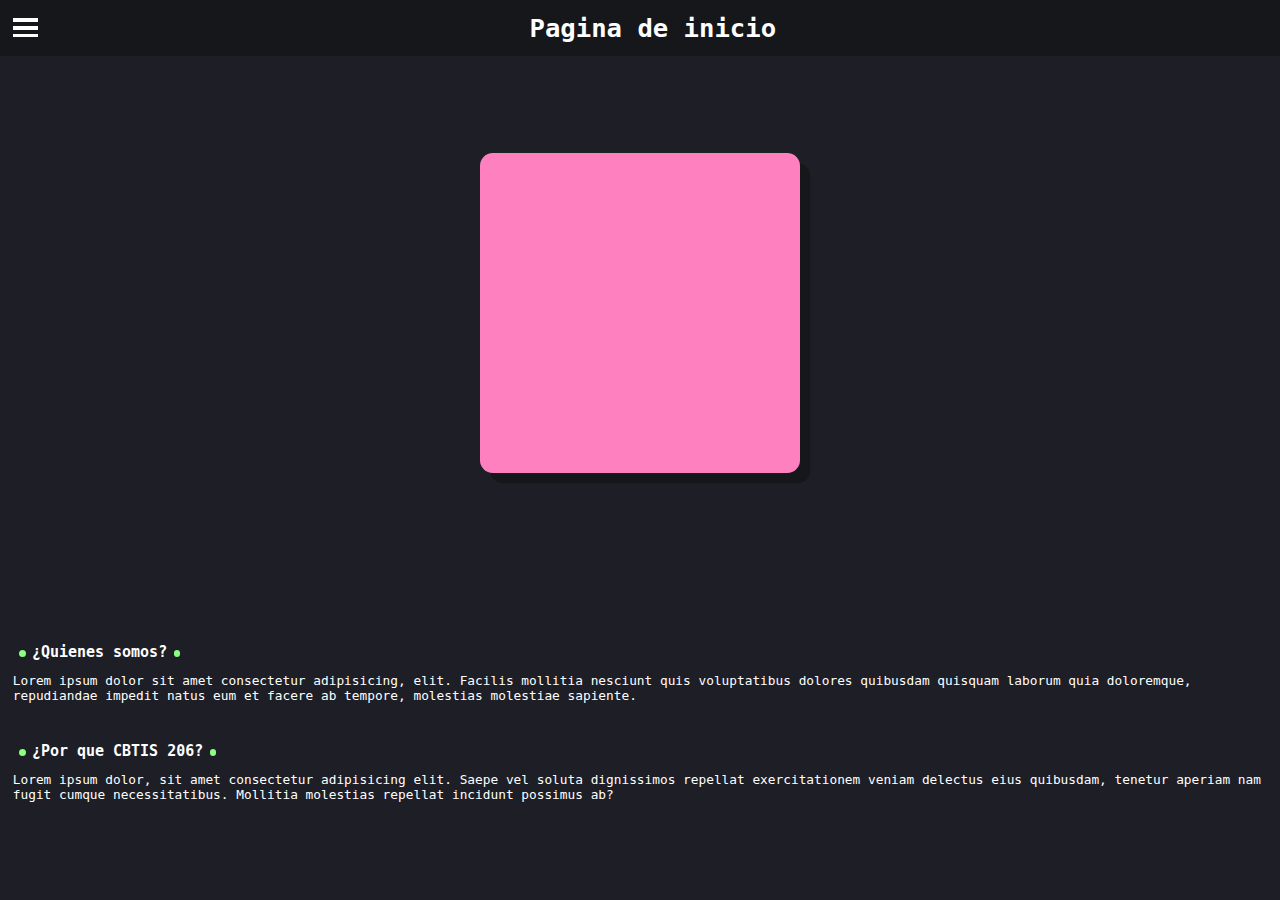
==== templates/index.html @ c420dd77 "Add files via upload" ====
<!DOCTYPE html>
<html lang="es">
	<head>
		<meta charset="UTF-8">
		<meta name="viewport" content="width=device-width, initial-scale=1.0">
		<link type="text/css" rel="stylesheet" href="/static/styles/styles.css">
		<link type="text/css" rel="stylesheet" href="/static/styles/index.css">

		<title>ABSCH - Inicio</title>
	</head>

	<body>
		
		<div id="main-container">
			<nav class="navbar hidden" id="navbar">
				<a href="/">
					<img src="/static/images/logo.png" id="app-logo">
				</a>

				<a href="/">
					<img src="/static/images/home.png" class="navbar-icon">
					<span>Inicio</span>
				</a>

				<a href="/tramites/">
					<img src="/static/images/procedures.png" class="navbar-icon">
					<span>Tramites</span>
				</a>

				<a href="/noticias/">
					<img src="/static/images/news.png" class="navbar-icon">
					<span>Noticias</span>
				</a>

				<a href="/contacto/">
					<img src="/static/images/contact.png" class="navbar-icon">
					<span>Contacto</span>
				</a>
			</nav>

			<main class="main" id="main">
				<header class="page-header">
					<div id="hamburger-menu">
						<span></span>
						<span></span>
						<span></span>
					</div>

					<h1>Pagina de inicio</h1>
				</header>

				<section class="page-content">
					
					<div class="gallery">
						<div class="gallery-image"></div>
					</div>

					<section class="page-info">
						<section>
							<h3>¿Quienes somos?</h3>
							<p>Lorem ipsum dolor sit amet consectetur adipisicing, elit. Facilis mollitia nesciunt quis voluptatibus dolores quibusdam quisquam laborum quia doloremque, repudiandae impedit natus eum et facere ab tempore, molestias molestiae sapiente.</p>
						</section>

						<section>
							<h3>¿Por que CBTIS 206?</h3>
							<p>Lorem ipsum dolor, sit amet consectetur adipisicing elit. Saepe vel soluta dignissimos repellat exercitationem veniam delectus eius quibusdam, tenetur aperiam nam fugit cumque necessitatibus. Mollitia molestias repellat incidunt possimus ab?</p>
						</section>
					</section>


				</section>
			</main>
		</div>

		<script src="/static/scripts/script.js"></script>
	</body>
</html>
---- static/styles/styles.css ----
* {
	margin: 0px;
	padding: 0px;
	box-sizing: border-box;
}

html {
	font-family: Consolas, monospace, sans-serif;
	font-size: 80%;
	color: white;
}

:root {
	--color-green: #8AFF80;
	--color-soft-orange: #FFCA80;
	--color-pink: #FF80BF;
	--color-purple: #9580FF;
	--color-orange: #FF9580;
	--color-yellow: #FFFF80;
	--color-black: #15171B;
	--color-gray: #1D1E26;
}

#main-container {
	display: flex;
	flex-direction: column;

	width: 100vw;
	height: 100vh;

	background-color: var(--color-gray);
}



.navbar {
	display: flex;
	flex-direction: column;
	justify-content: space-around;
	
	position: absolute;

	width: 30%;
	height: 100%;
	z-index: 1;

	background-color: var(--color-black);
}

.navbar > * {
	display: flex;
	flex-direction: column;

	justify-content: center;
	align-items: center;

	gap: 0.5rem;

	color: white;
	text-decoration: none;
}

#app-logo {
	width: 8rem;
}

.navbar-icon {
	width: 3rem;
}

.hidden {
	display: none;
}



.main {
	display: flex;
	flex-direction: column;

	flex-grow: 1;
}

.blur {
	filter: blur(1px);
}


.page-header {
	display: flex;

	align-items: center;

	padding: 1rem;
	text-align: center;

	background-color: var(--color-black);
}

.page-header > * {
	margin-right: auto;
}

#hamburger-menu {
	display: flex;
	flex-direction: column;
	
	gap: 0.3rem;
}

#hamburger-menu > * {
	width: 2rem;
	height: 0.3rem;

	background-color: white;	
}


/*
	max-width: Solo aplica los estilos del limite hacia abajo. Ejemplo:
	@media screen and (max-width:500px) { Solo se activan estos estilos cuando la pantalla mide 500px o menos }


	min-width: Solo aplica los estilos cuando sobrepasa el limite. Ejemplo:
	@media screen and (min-width: 500px) { Solo se aplican estos estilos cuando la pantalla es mas grande que 500px }
*/

/*@media only screen and (min-width) {

}*/
---- static/styles/index.css ----
.page-content {
	display: flex;
	flex-direction: column;

	justify-content: space-around;

	padding: 1rem;
	flex-grow: 1;
}

.gallery-image {
	width: 25rem;
	height: 25rem;
	margin: auto;

	border-radius: 1rem;
	box-shadow: 0.8rem 0.8rem var(--color-black);
	background-color: var(--color-pink);
}

.page-info {
	display: flex;
	flex-direction: column;

	gap: 3rem;
}

.page-info > section > h3 {
	margin-bottom: 1rem;
}

.page-info > section > h3::before, .page-info > section > h3::after {
	content: "";
	display: inline-block;

	width: 0.5rem;
	height: 0.5rem;
	margin: 0px 0.5rem;

	border-radius: 100%;
	background-color: var(--color-green);
}
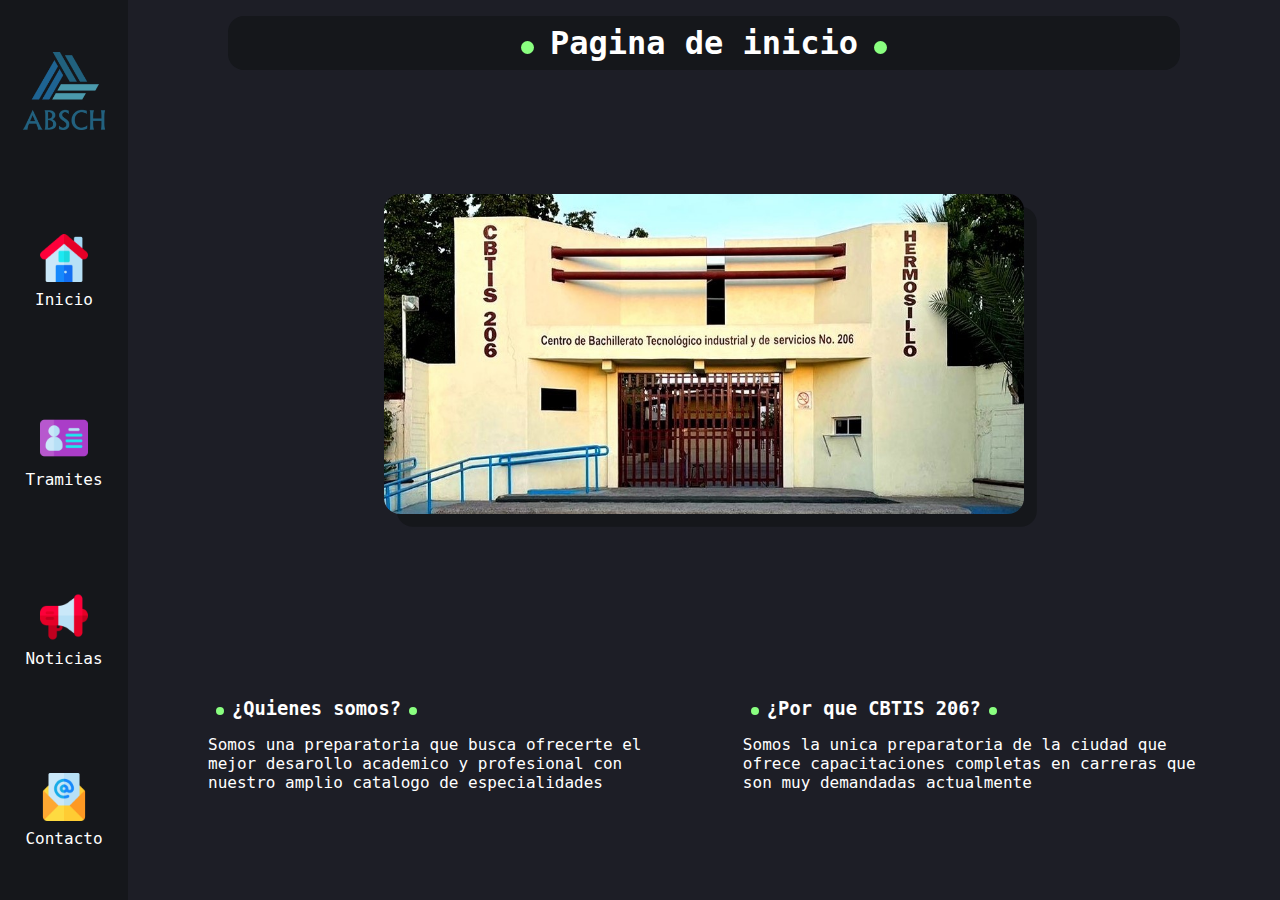
==== commit da36458e: "Add files via upload" ====
--- a/templates/index.html
+++ b/templates/index.html
@@ -52,18 +52,18 @@
 				<section class="page-content">
 					
 					<div class="gallery">
-						<div class="gallery-image"></div>
+						<img src="/static/images/school_image.jpg" class="gallery-image">
 					</div>
 
 					<section class="page-info">
 						<section>
 							<h3>¿Quienes somos?</h3>
-							<p>Lorem ipsum dolor sit amet consectetur adipisicing, elit. Facilis mollitia nesciunt quis voluptatibus dolores quibusdam quisquam laborum quia doloremque, repudiandae impedit natus eum et facere ab tempore, molestias molestiae sapiente.</p>
+							<p>Somos una preparatoria que busca ofrecerte el mejor desarollo academico y profesional con nuestro amplio catalogo de especialidades</p>
 						</section>
 
 						<section>
 							<h3>¿Por que CBTIS 206?</h3>
-							<p>Lorem ipsum dolor, sit amet consectetur adipisicing elit. Saepe vel soluta dignissimos repellat exercitationem veniam delectus eius quibusdam, tenetur aperiam nam fugit cumque necessitatibus. Mollitia molestias repellat incidunt possimus ab?</p>
+							<p>Somos la unica preparatoria de la ciudad que ofrece capacitaciones completas en carreras que son muy demandadas actualmente</p>
 						</section>
 					</section>
 
--- a/static/styles/styles.css
+++ b/static/styles/styles.css
@@ -79,6 +79,7 @@
 	flex-direction: column;
 
 	flex-grow: 1;
+	overflow-y: auto;
 }
 
 .blur {
@@ -125,6 +126,57 @@
 	@media screen and (min-width: 500px) { Solo se aplican estos estilos cuando la pantalla es mas grande que 500px }
 */
 
-/*@media only screen and (min-width) {
 
-}*/+@media screen and (min-width: 500px) {
+	html {
+		font-size: 100%;
+	}
+
+	#main-container {
+		display: flex;
+		flex-direction: row;
+	}
+
+	.main {
+		overflow-y: unset;
+	}
+
+	.navbar {
+		display: flex;
+		position: static;
+
+		width: 8rem;
+		height: 100%;
+
+		background-color: var(--color-black);
+	}
+
+	#hamburger-menu {
+		display: none;
+	}
+
+	.page-header {
+		text-align: center;
+		background-color: inherit;
+	}
+
+	.page-header > h1 {
+		width: 85%;
+		padding: 0.5rem;
+
+		margin: auto;
+
+		border-radius: 1rem;
+		background-color: var(--color-black);
+	}
+
+	.page-header > h1::before, .page-header > h1::after {
+		content:  "";
+		display: inline-block;
+		width: 0.8rem;
+		height: 0.8rem;
+		margin: 0px 1rem;
+		border-radius: 100%;
+		background-color: var(--color-green);
+	}
+}--- a/static/styles/index.css
+++ b/static/styles/index.css
@@ -39,4 +39,27 @@
 
 	border-radius: 100%;
 	background-color: var(--color-green);
+}
+
+
+
+@media screen and (min-width: 500px) {
+	.page-content {
+		overflow-y: auto;
+		padding: 1rem 5rem;
+	}
+
+	.gallery {
+		display: flex;
+		justify-content: center;
+	}
+
+	.gallery-image {
+		width: 40rem;
+		height: 20rem;
+	}
+
+	.page-info {
+		flex-direction: row;
+	}
 }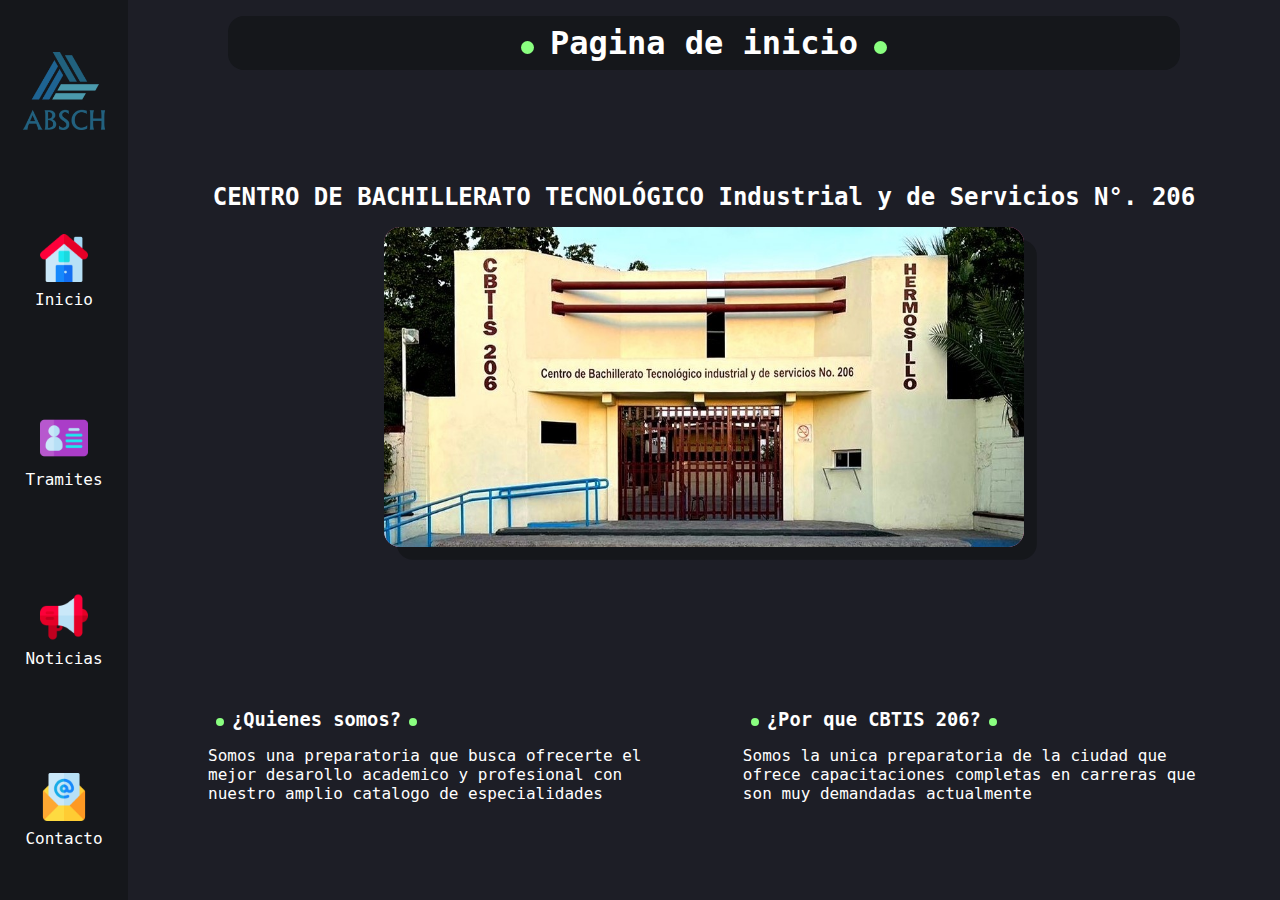
==== commit c29f0f78: "Add files via upload" ====
--- a/templates/index.html
+++ b/templates/index.html
@@ -52,6 +52,7 @@
 				<section class="page-content">
 					
 					<div class="gallery">
+						<h2>CENTRO DE BACHILLERATO TECNOLÓGICO Industrial y de Servicios N°. 206</h2>
 						<img src="/static/images/school_image.jpg" class="gallery-image">
 					</div>
 
--- a/static/styles/styles.css
+++ b/static/styles/styles.css
@@ -41,7 +41,7 @@
 	position: absolute;
 
 	width: 30%;
-	height: 100%;
+	height: 100vh;
 	z-index: 1;
 
 	background-color: var(--color-black);
--- a/static/styles/index.css
+++ b/static/styles/index.css
@@ -8,9 +8,17 @@
 	flex-grow: 1;
 }
 
+.gallery {
+	display: flex;
+	flex-direction: column;
+
+	gap: 1rem;
+
+	text-align: center;
+}
+
 .gallery-image {
-	width: 25rem;
-	height: 25rem;
+	width: 95%;
 	margin: auto;
 
 	border-radius: 1rem;
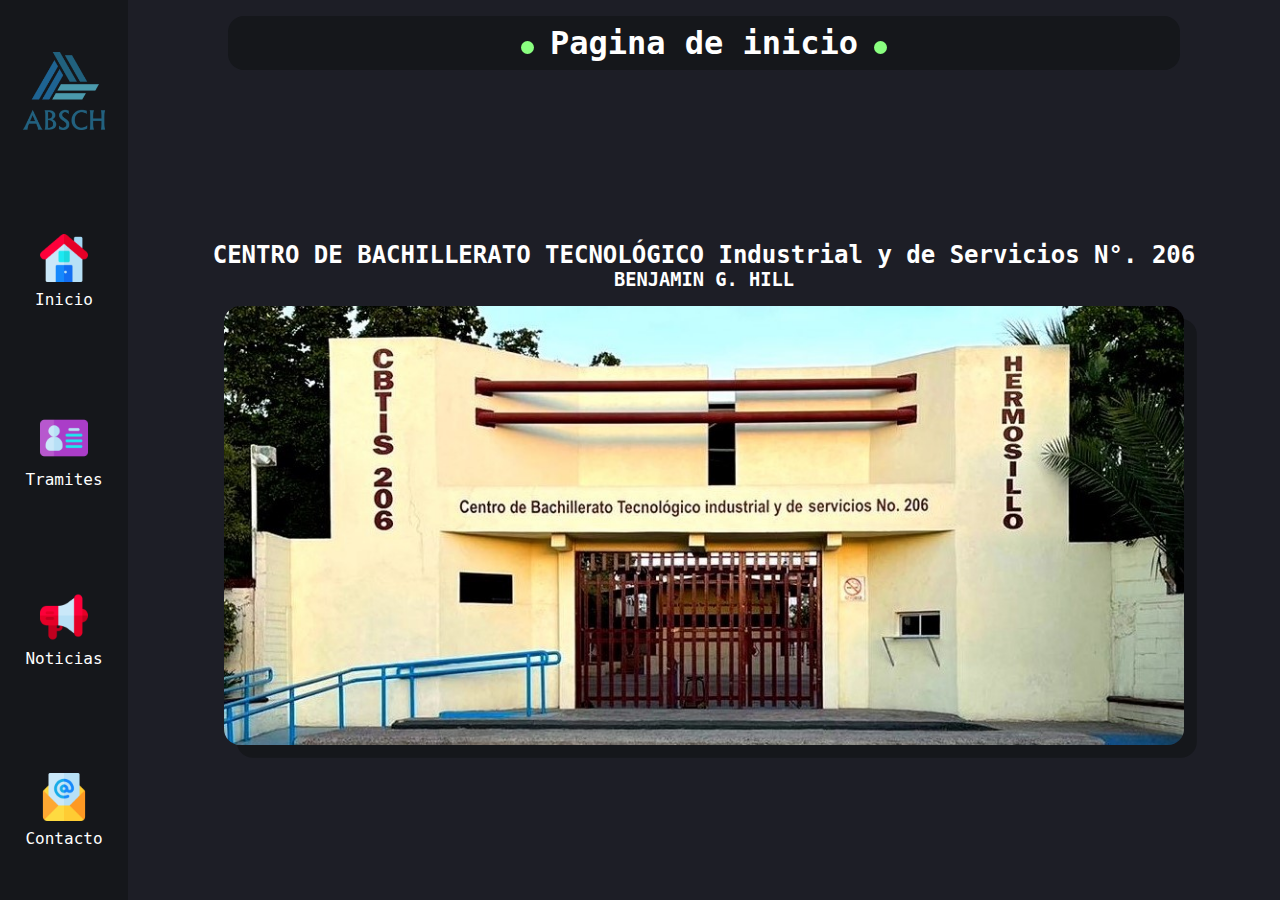
==== commit 48d43188: "Add files via upload" ====
--- a/templates/index.html
+++ b/templates/index.html
@@ -52,11 +52,14 @@
 				<section class="page-content">
 					
 					<div class="gallery">
-						<h2>CENTRO DE BACHILLERATO TECNOLÓGICO Industrial y de Servicios N°. 206</h2>
+						<div>
+							<h2>CENTRO DE BACHILLERATO TECNOLÓGICO Industrial y de Servicios N°. 206</h2>
+							<h3>BENJAMIN G. HILL</h3>
+						</div>
 						<img src="/static/images/school_image.jpg" class="gallery-image">
 					</div>
 
-					<section class="page-info">
+<!-- 					<section class="page-info">
 						<section>
 							<h3>¿Quienes somos?</h3>
 							<p>Somos una preparatoria que busca ofrecerte el mejor desarollo academico y profesional con nuestro amplio catalogo de especialidades</p>
@@ -66,7 +69,7 @@
 							<h3>¿Por que CBTIS 206?</h3>
 							<p>Somos la unica preparatoria de la ciudad que ofrece capacitaciones completas en carreras que son muy demandadas actualmente</p>
 						</section>
-					</section>
+					</section> -->
 
 
 				</section>
--- a/static/styles/index.css
+++ b/static/styles/index.css
@@ -63,8 +63,7 @@
 	}
 
 	.gallery-image {
-		width: 40rem;
-		height: 20rem;
+		width: 60rem; /* Old value:  width: 40rem; */
 	}
 
 	.page-info {
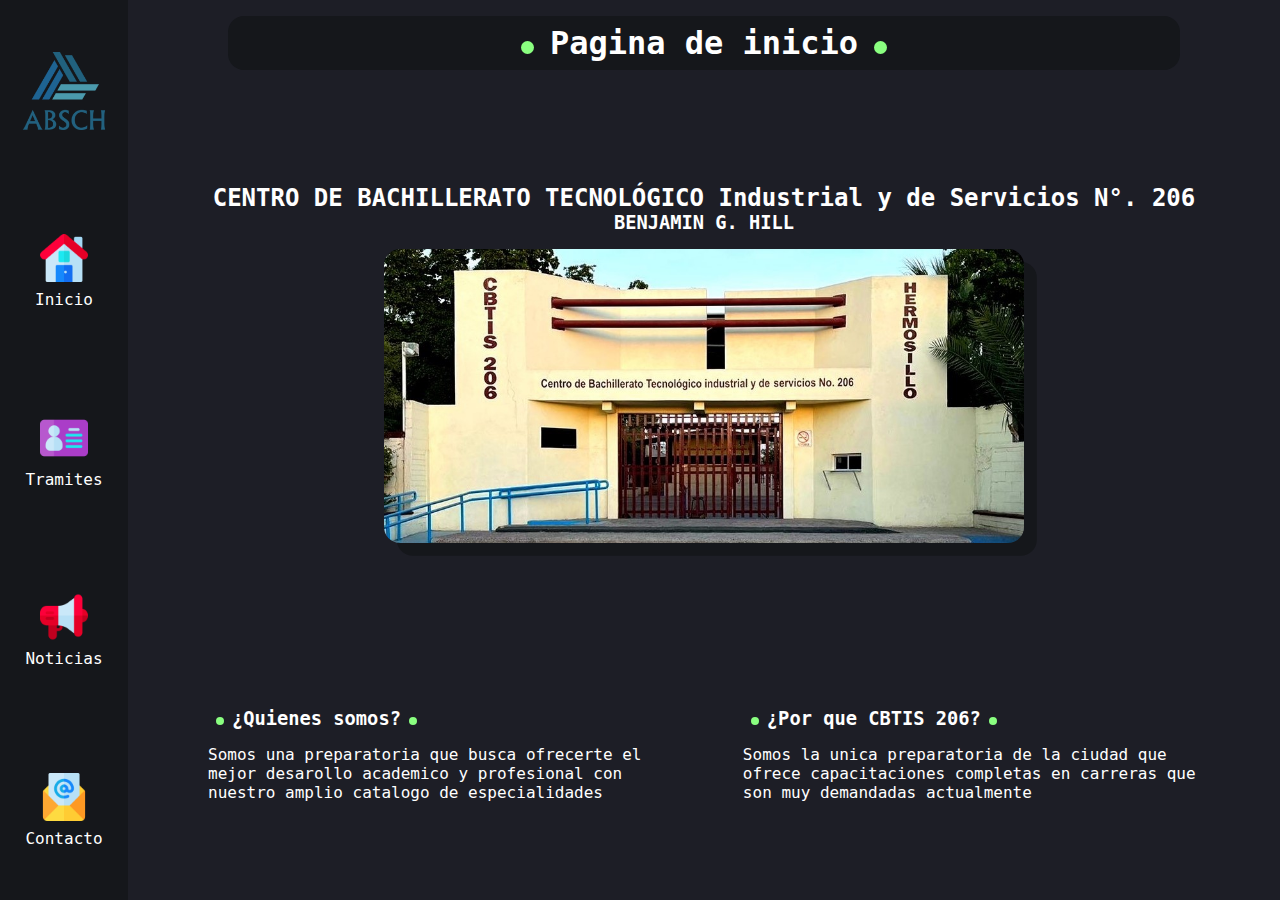
==== commit 2045ece1: "Add files via upload" ====
--- a/templates/index.html
+++ b/templates/index.html
@@ -59,7 +59,7 @@
 						<img src="/static/images/school_image.jpg" class="gallery-image">
 					</div>
 
-<!-- 					<section class="page-info">
+					<section class="page-info">
 						<section>
 							<h3>¿Quienes somos?</h3>
 							<p>Somos una preparatoria que busca ofrecerte el mejor desarollo academico y profesional con nuestro amplio catalogo de especialidades</p>
@@ -69,7 +69,7 @@
 							<h3>¿Por que CBTIS 206?</h3>
 							<p>Somos la unica preparatoria de la ciudad que ofrece capacitaciones completas en carreras que son muy demandadas actualmente</p>
 						</section>
-					</section> -->
+					</section>
 
 
 				</section>
--- a/static/styles/index.css
+++ b/static/styles/index.css
@@ -63,7 +63,7 @@
 	}
 
 	.gallery-image {
-		width: 60rem; /* Old value:  width: 40rem; */
+		width: 40rem;
 	}
 
 	.page-info {
